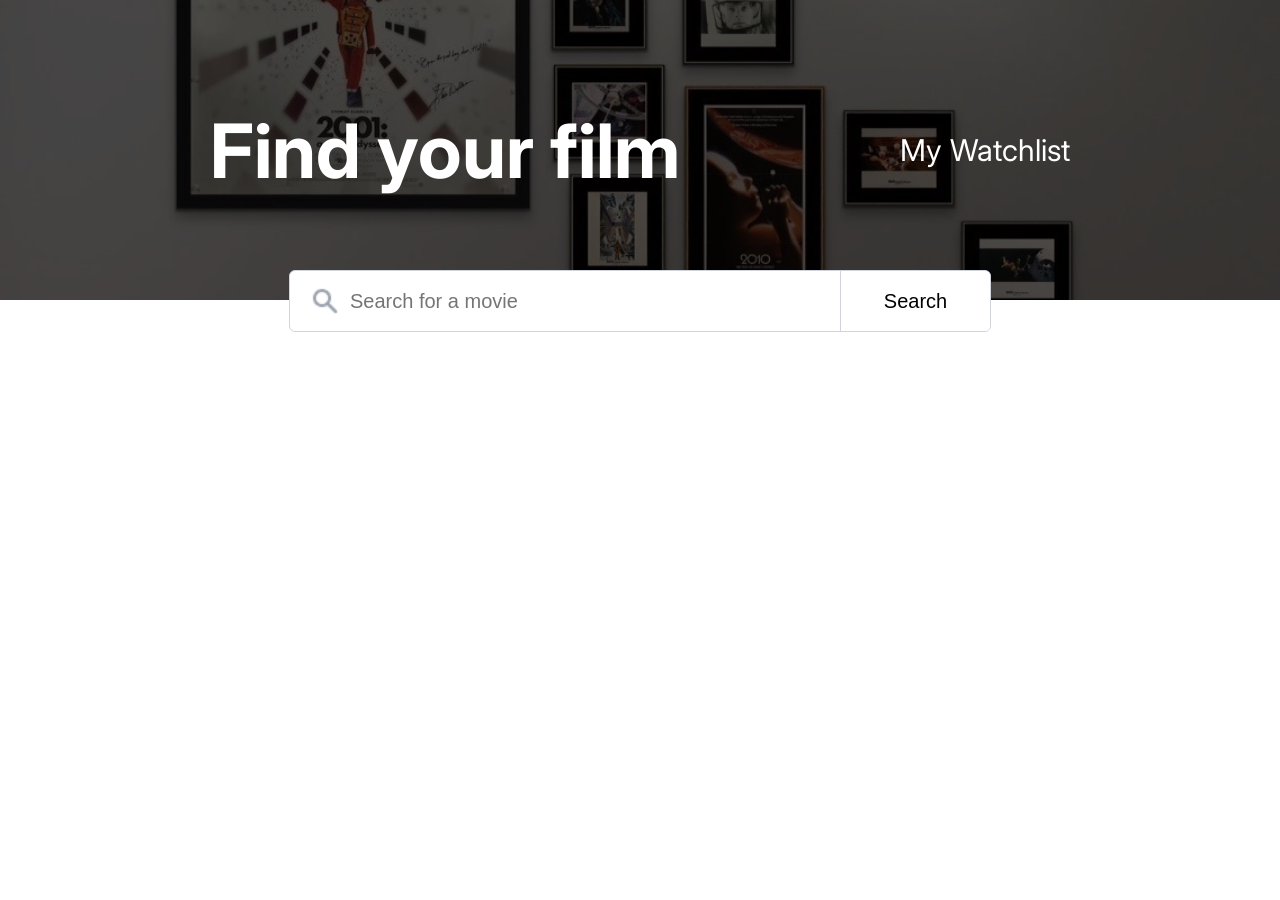
==== index.html @ 17fa9ac4 "set up navbar on both pages and search bar in home page" ====
<!DOCTYPE html>
<html lang="en">
<head>
    <meta charset="UTF-8">
    <meta name="viewport" content="width=device-width, initial-scale=1.0">
    <title>Find Your Film</title>
    <link rel="stylesheet" href="index.css">
    <link rel="preconnect" href="https://fonts.googleapis.com">
    <link rel="preconnect" href="https://fonts.gstatic.com" crossorigin>
    <link href="https://fonts.googleapis.com/css2?family=Inter:ital,opsz,wght@0,14..32,100..900;1,14..32,100..900&display=swap" rel="stylesheet">
</head>
<body>

    <!-- Navbar -->
    <header>
        <img src="./images/header.webp" alt="framed movie banners hanging on a wall">
        <nav>
            <h1 id="page-title">Find your film</h1>
            <a id="nav-link" href="watchlist.html">My Watchlist</a>
        </nav>
    </header>

    <!-- Search Bar -->
    <main>
        <form id="search-form" class="search-form">
            <div class="input-wrapper">
                <img src="./images/search.png">
                <input id="search-input" type="text" placeholder="Search for a movie">
            </div>
            <button>Search</button>
        </form>
    </main>

    <script src="index.css"></script>
</body>
</html>
---- index.css ----
body {
    margin: 0;
    font-family: "Inter", sans-serif;
}

/* Header */
header {
    height: 300px;
    overflow: hidden;
    position: relative;
}

header img {
    width: 100%;
    height: 100%;
    object-fit: cover;
    filter: brightness(30%);
}

nav {
    position: absolute;
    inset: 0;
    display: flex;
    justify-content: space-around;
    padding: 100px;
    align-items: center;
}

nav > h1 {
    font-size: 75px;
}

nav > h1,
nav > a {
    color: white;
}

nav > a {
    text-decoration: none;
    font-size: 30px;
}

/* Search Form */

.search-form {
    background: white;
    display: flex;
    border: 1px solid rgba(209, 213, 219, 1);
    border-radius: 6px;
    justify-content: space-between;
    width: min(700px, 90%);
    overflow: hidden;
    height: 60px;
    margin: -30px auto 0;
    position: relative;
    z-index: 1;
}

.input-wrapper {
    display: flex;
    align-items: center;
    gap: 8px;
    flex: 1;
    min-width: 0;
}

.search-form > button {
    border: none;
    flex-shrink: 0;
    background-color: white;
    border-left: 1px solid rgba(209, 213, 219, 1);
    font-size: 20px;
    display: flex;
    justify-content: center;
    align-items: center;
    width: 150px;
}

.input-wrapper > input {
    border: none;
    outline: none;
    font-size: 20px;
    flex: 1;
    min-width: 0;
    padding-right: 10px;
}

.input-wrapper > img {
    width: 30px;
    margin-left: 20px;
}
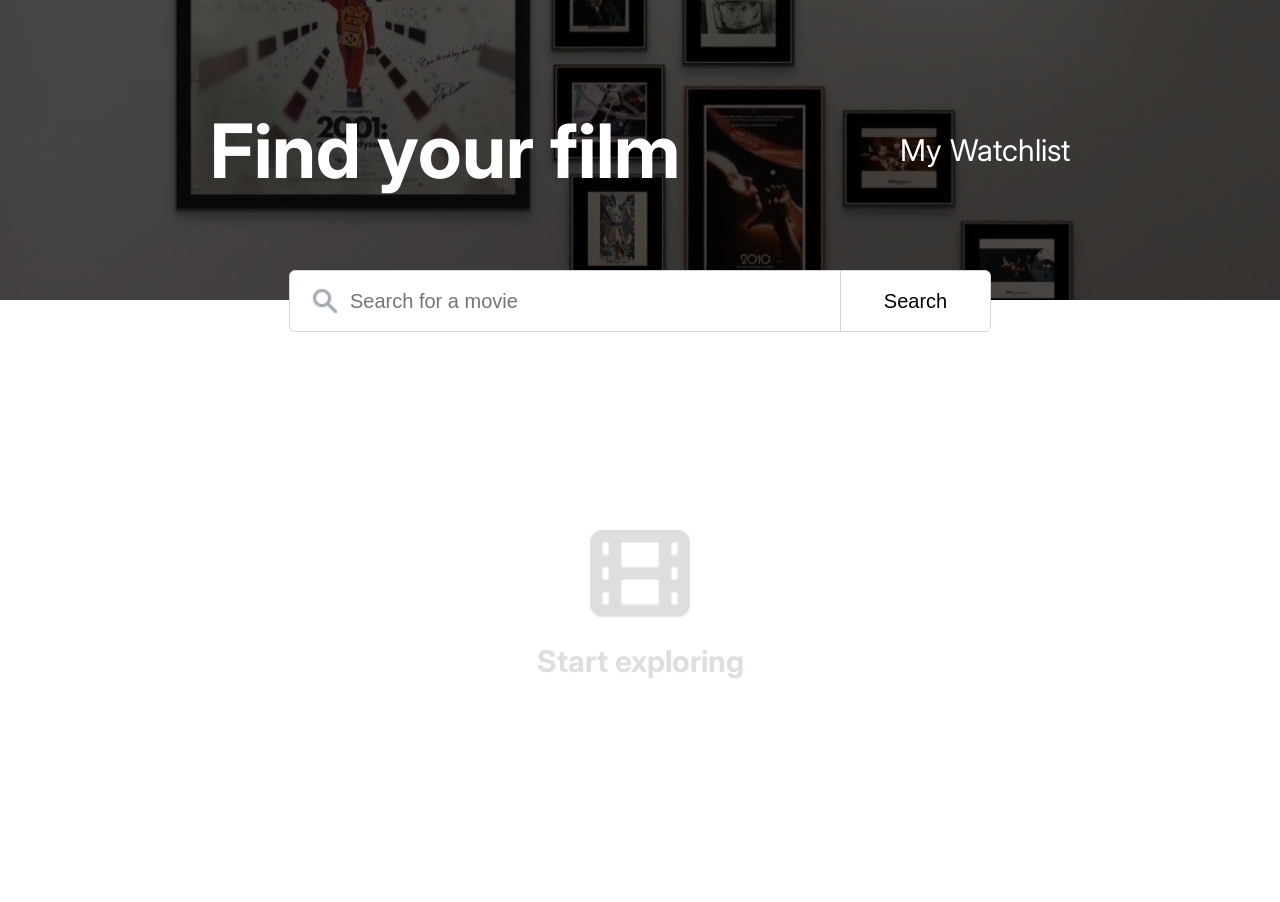
==== commit 6a20a845: "design page when no search was conducted yet" ====
--- a/index.html
+++ b/index.html
@@ -20,8 +20,12 @@
         </nav>
     </header>
 
-    <!-- Search Bar -->
+    
+    <!-- Main Content -->
     <main>
+
+        <!-- Search Form -->
+
         <form id="search-form" class="search-form">
             <div class="input-wrapper">
                 <img src="./images/search.png">
@@ -29,6 +33,13 @@
             </div>
             <button>Search</button>
         </form>
+
+        <!-- Movies Section -->
+        <section class="movies-container">
+            <img class="movie-reel-icon" src="./images/movie-icon.png" alt="movie reel icon">
+            <h2 class="explore-header">Start exploring</h2>
+        </section>
+
     </main>
 
     <script src="index.css"></script>
--- a/index.css
+++ b/index.css
@@ -88,4 +88,23 @@
 .input-wrapper > img {
     width: 30px;
     margin-left: 20px;
+}
+
+/* Movies Container */
+
+.movies-container {
+    display: flex;
+    flex-direction: column;
+    align-items: center;
+    justify-content: center;
+    min-height: calc(100vh - 300px - 30px);
+}
+
+.movie-reel-icon {
+    width: 100px;
+}
+
+.explore-header {
+    font-size: 30px;
+    color: rgba(223, 221, 221, 1);
 }
